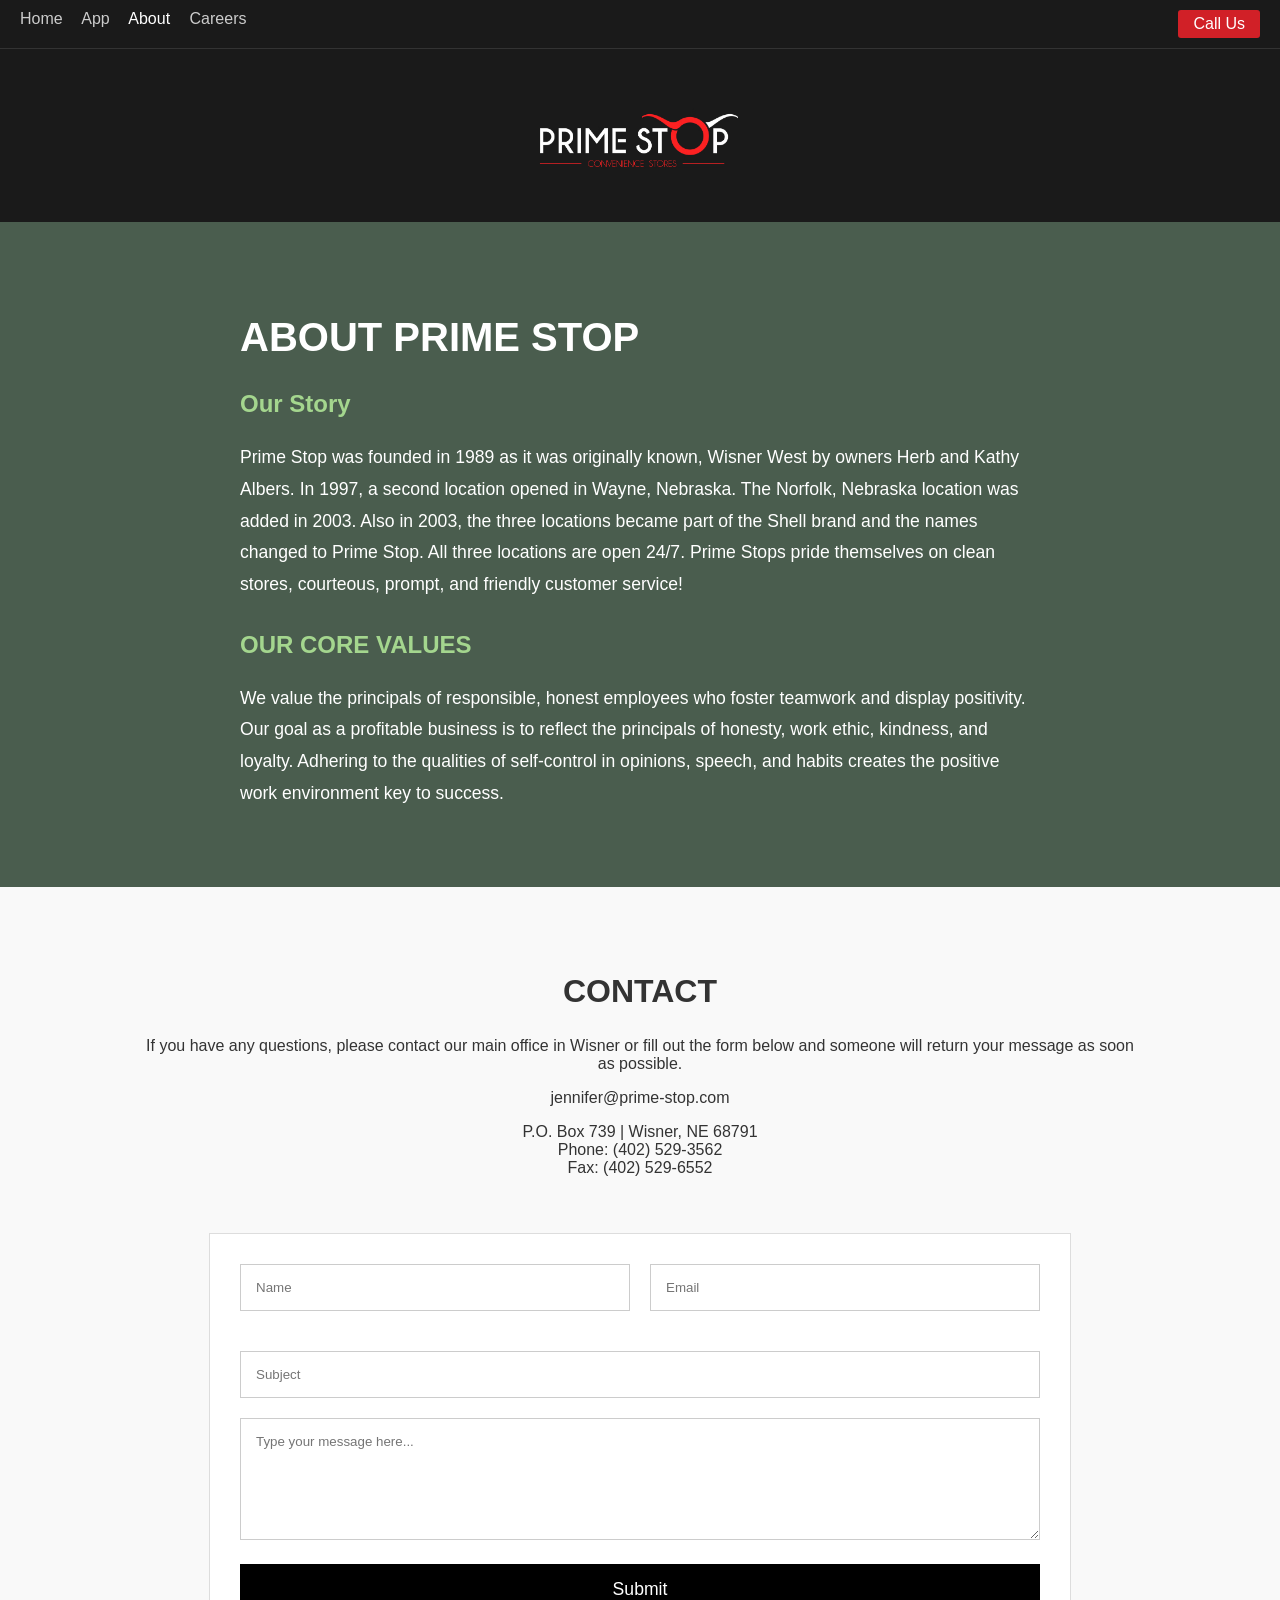
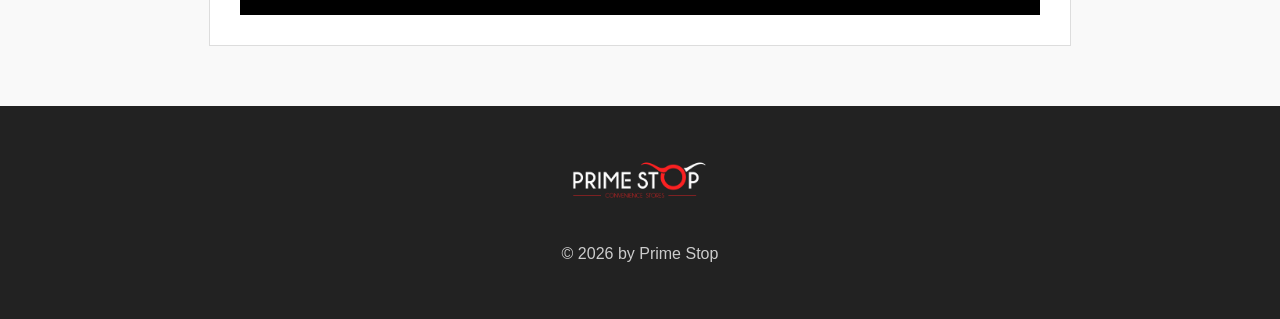
==== about.html @ 2179f8b3 "Created Prime Stop MockUp V1" ====
<!DOCTYPE html>
<html lang="en">
<head>
    <meta charset="UTF-8">
    <meta name="viewport" content="width=device-width, initial-scale=1.0">
    <title>Prime Stop - About</title>
    <link rel="stylesheet" href="about.css">
</head>
<body>
    <header>
        <div class="nav-container">
            <nav class="nav-links">
                <a href="index.html">Home</a>
                <a href="app.html">App</a>
                <a href="About.html" class="active">About</a>
                <a href="Careers.html">Careers</a>
            </nav>
            <div class="nav-right">
                <a href="#" class="btn-call">Call Us</a>
            </div>
        </div>
        <div class="logo-container" style="background-color: #1a1a1a;">
            <img src="logo.avif" alt="Logo" class="logo">
        </div>
    </header>

    <main>
        <section class="about-hero">
            <div class="about-hero-content">
                <h2>ABOUT PRIME STOP</h2>
                <h3>Our Story</h3>
                <p>Prime Stop was founded in 1989 as it was originally known, Wisner West by owners Herb and Kathy Albers. In 1997, a second location opened in Wayne, Nebraska. The Norfolk, Nebraska location was added in 2003. Also in 2003, the three locations became part of the Shell brand and the names changed to Prime Stop. All three locations are open 24/7. Prime Stops pride themselves on clean stores, courteous, prompt, and friendly customer service!</p>
                
                <h3>OUR CORE VALUES</h3>
                <p>We value the principals of responsible, honest employees who foster teamwork and display positivity. Our goal as a profitable business is to reflect the principals of honesty, work ethic, kindness, and loyalty. Adhering to the qualities of self-control in opinions, speech, and habits creates the positive work environment key to success.</p>
            </div>
        </section>

        <section class="contact-section">
            <div class="contact-info">
                <h2>CONTACT</h2>
                <p>If you have any questions, please contact our main office in Wisner or fill out the form below and someone will return your message as soon as possible.</p>
                <p>jennifer@prime-stop.com</p>
                <p>P.O. Box 739 | Wisner, NE 68791<br>Phone: (402) 529-3562<br>Fax: (402) 529-6552</p>
            </div>
            
            <div class="contact-form-container">
                <form id="aboutContactForm">
                    <div class="form-row">
                        <input type="text" id="contactName" placeholder="Name" required>
                        <input type="email" id="contactEmail" placeholder="Email" required>
                    </div>
                    <input type="text" id="contactSubject" placeholder="Subject" required>
                    <textarea id="contactMessage" placeholder="Type your message here..." rows="6" required></textarea>
                    <button type="submit" class="submit-btn">Submit</button>
                </form>
            </div>
        </section>
    </main>

    <footer>
        <img src="logo.avif" alt="Prime Stop" class="footer-logo">
        <p>© 2026 by Prime Stop</p>
    </footer>

    <script src="about.js"></script>
</body>
</html>
---- about.css ----
@import url('index.css');

.about-hero { background-color: #4a5d4e; color: white; padding: 60px 20px; background-size: cover; position: relative; }
.about-hero-content { max-width: 800px; margin: 0 auto; position: relative; z-index: 2; }
.about-hero h2 { font-size: 2.5rem; margin-bottom: 20px; }
.about-hero h3 { font-size: 1.5rem; color: #a4d68e; margin-top: 30px; }
.about-hero p { line-height: 1.8; font-size: 1.1rem; }

.contact-section { display: flex; flex-direction: column; max-width: 1000px; margin: 60px auto; padding: 0 20px; gap: 40px; align-items: center; }
.contact-info { text-align: center; }
.contact-info h2 { font-size: 2rem; }

.contact-form-container { width: 100%; max-width: 800px; background: #fff; padding: 30px; border: 1px solid #ddd; }
.form-row { display: flex; gap: 20px; margin-bottom: 20px; }
.form-row input { flex: 1; }
input, textarea { width: 100%; padding: 15px; margin-bottom: 20px; border: 1px solid #ccc; box-sizing: border-box; font-family: inherit; }
.submit-btn { background-color: #000; color: #fff; border: none; padding: 15px; width: 100%; font-size: 1.1rem; cursor: pointer; transition: 0.3s; }
.submit-btn:hover { background-color: #d12027; }
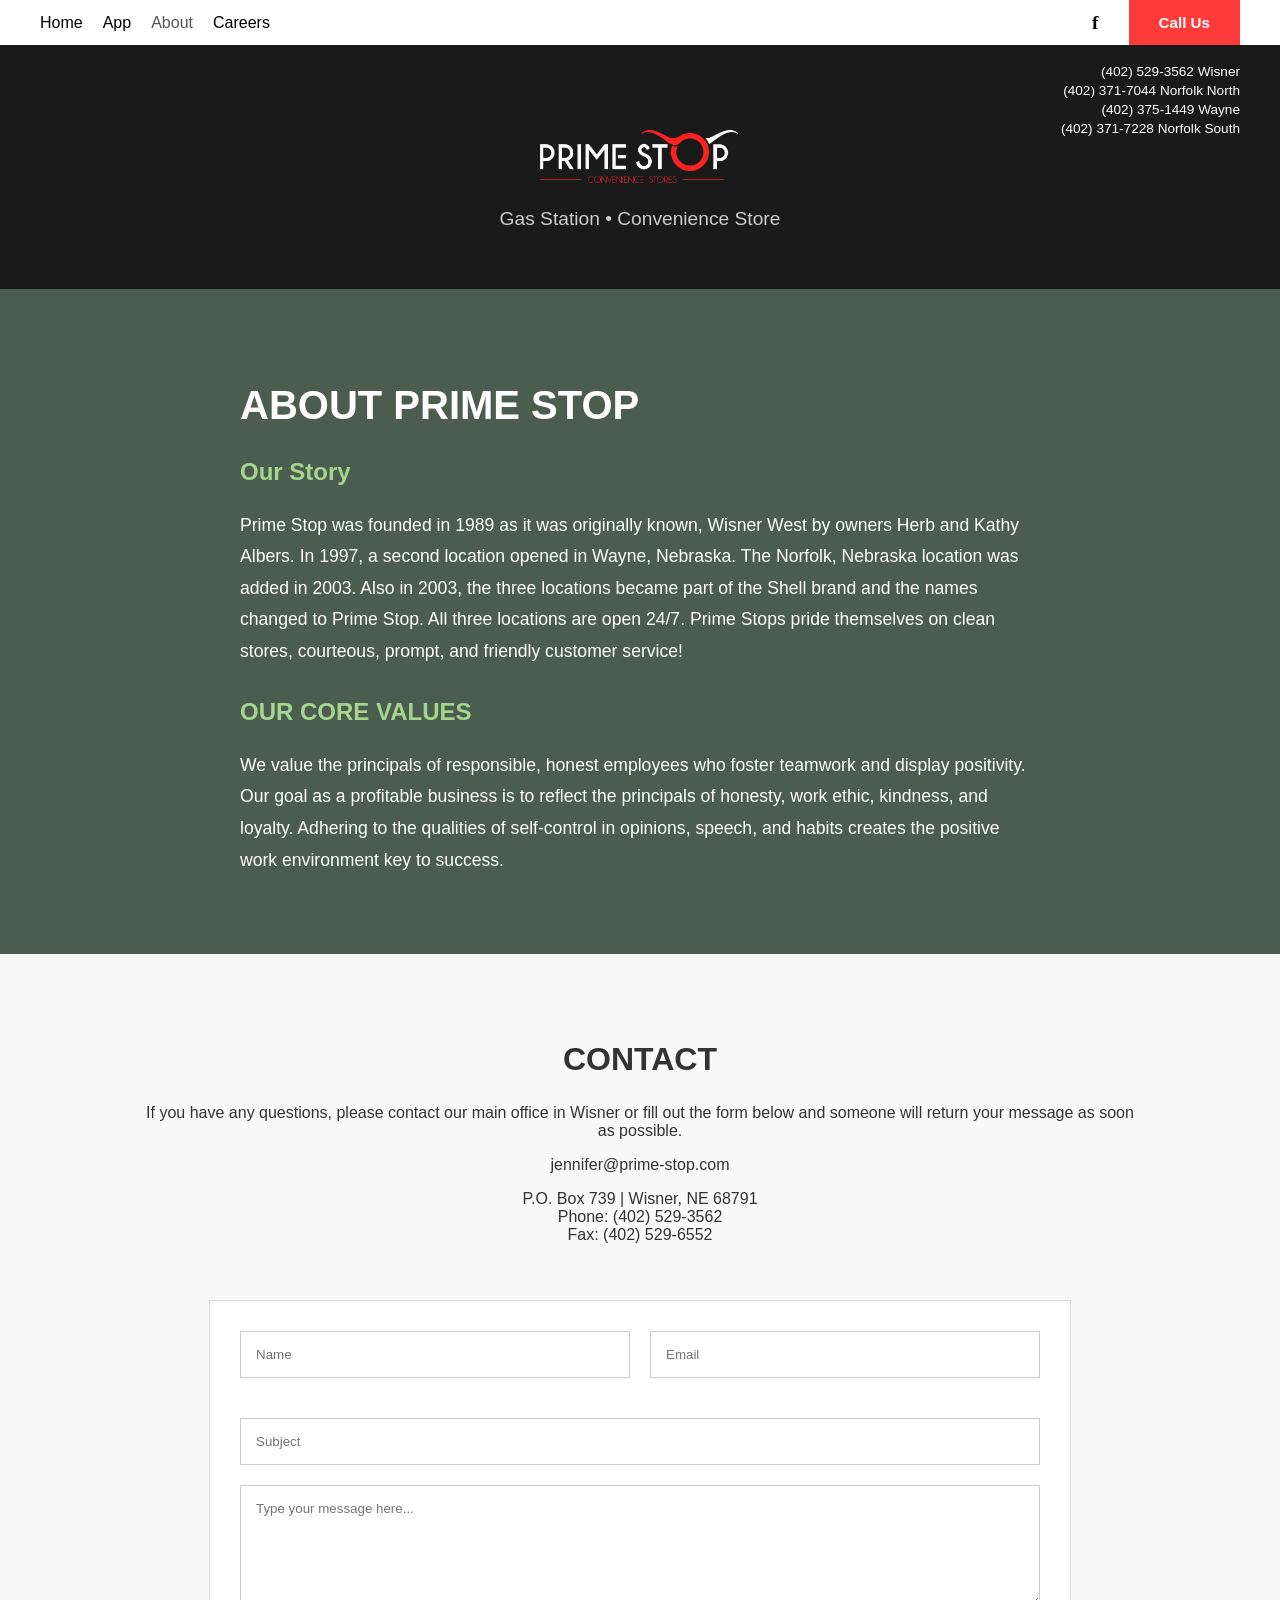
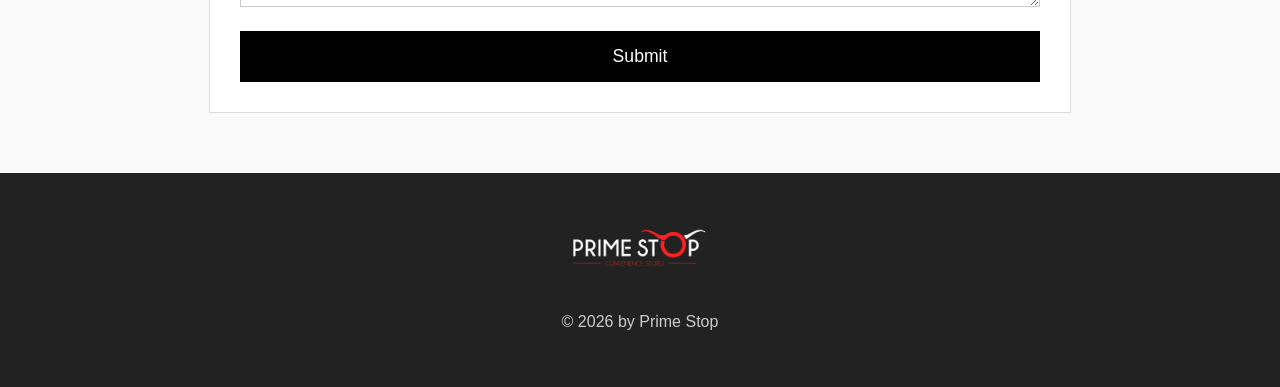
==== commit 4c66d3ba: "Made the nav match the website properly" ====
--- a/about.html
+++ b/about.html
@@ -5,22 +5,14 @@
     <meta name="viewport" content="width=device-width, initial-scale=1.0">
     <title>Prime Stop - About</title>
     <link rel="stylesheet" href="about.css">
+    <script src="nav.js"></script>
 </head>
 <body>
     <header>
-        <div class="nav-container">
-            <nav class="nav-links">
-                <a href="index.html">Home</a>
-                <a href="app.html">App</a>
-                <a href="About.html" class="active">About</a>
-                <a href="Careers.html">Careers</a>
-            </nav>
-            <div class="nav-right">
-                <a href="#" class="btn-call">Call Us</a>
-            </div>
-        </div>
+        <div id="nav-placeholder"></div>
         <div class="logo-container" style="background-color: #1a1a1a;">
             <img src="logo.avif" alt="Logo" class="logo">
+            <p>Gas Station • Convenience Store</p>
         </div>
     </header>
 
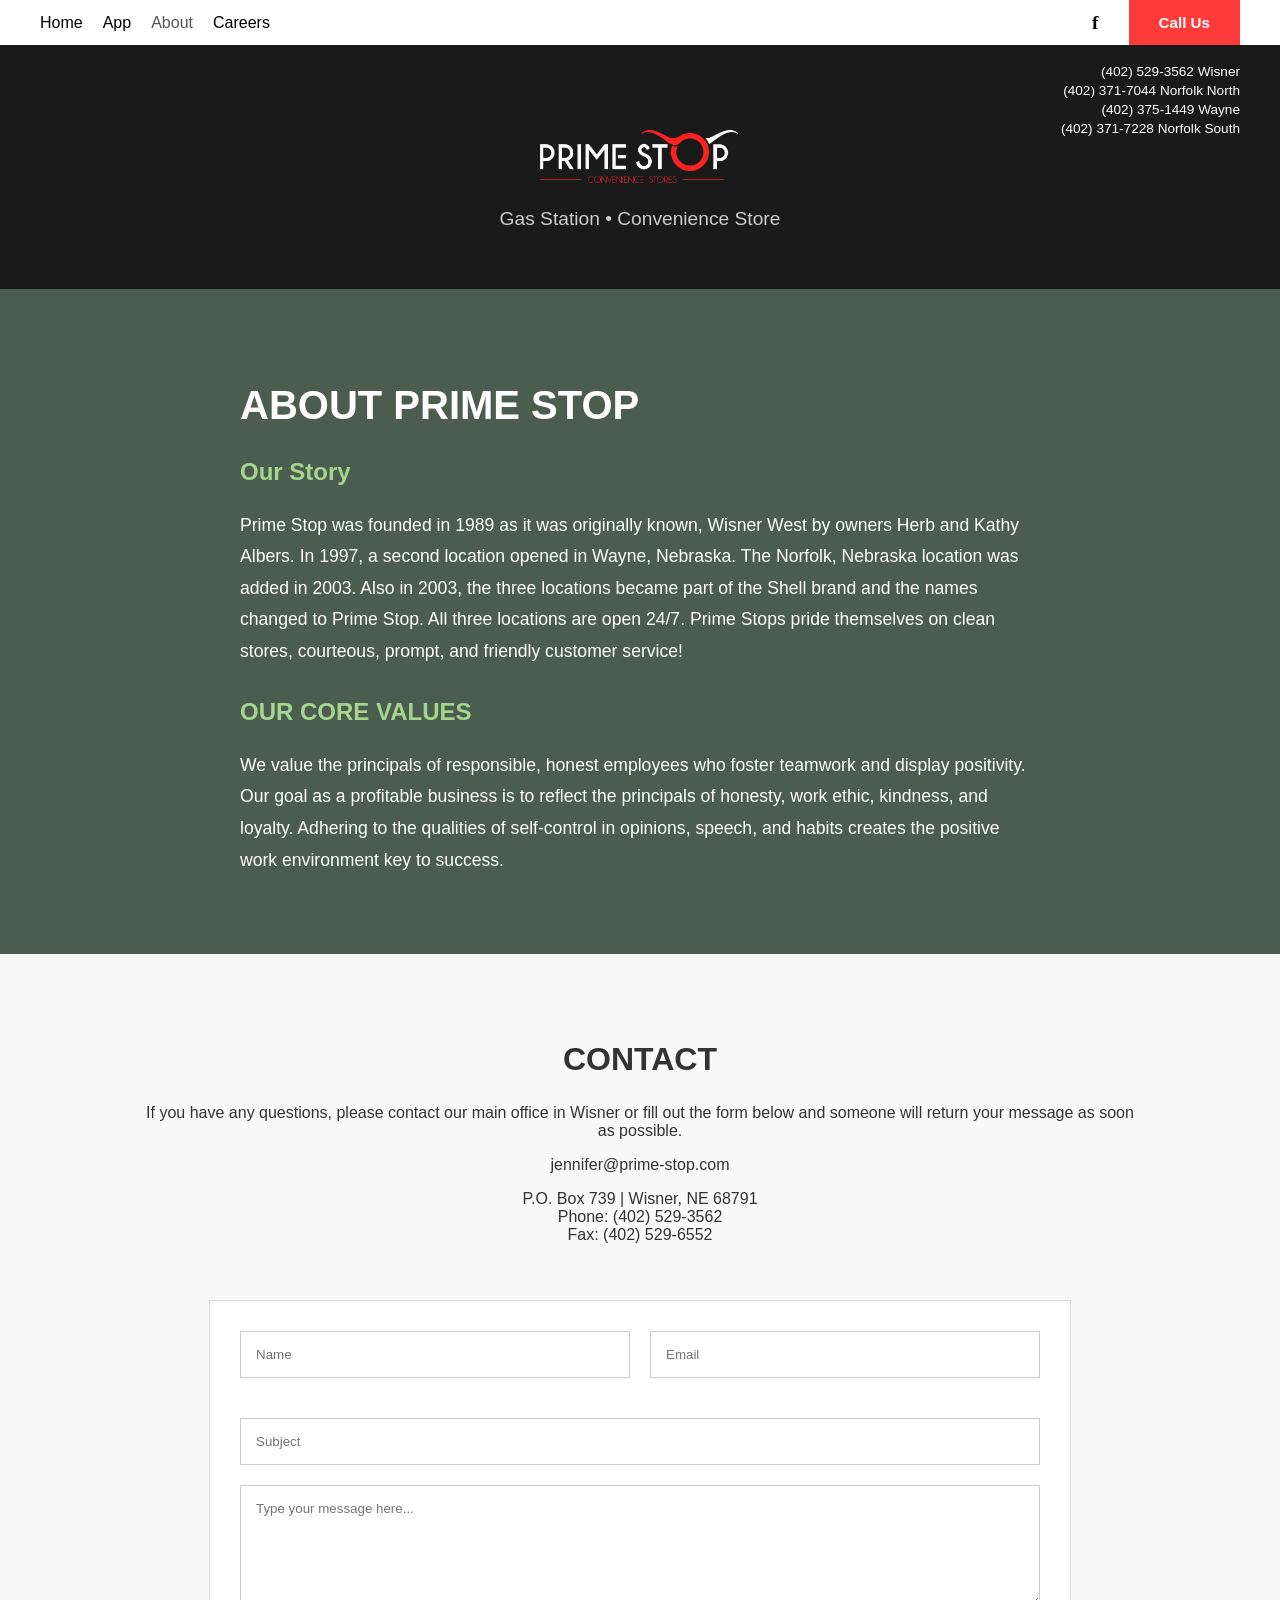
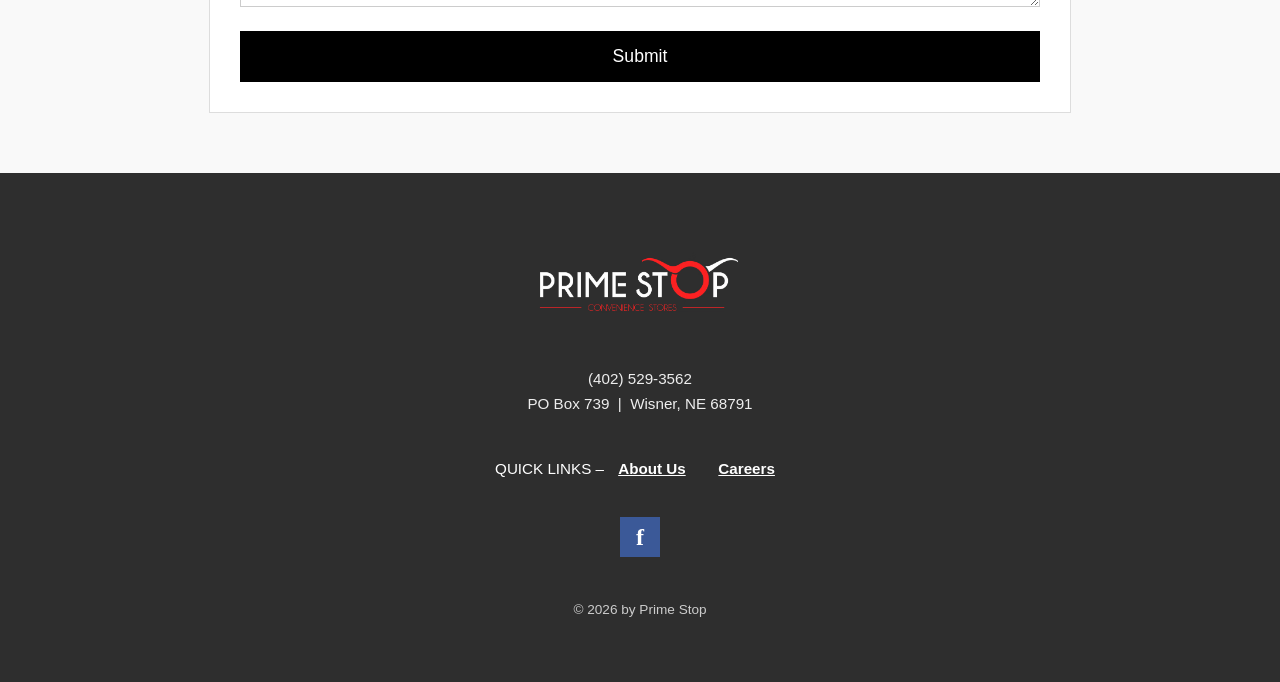
==== commit 8e98bf03: "added footer" ====
--- a/about.html
+++ b/about.html
@@ -1,12 +1,15 @@
 <!DOCTYPE html>
 <html lang="en">
+
 <head>
     <meta charset="UTF-8">
     <meta name="viewport" content="width=device-width, initial-scale=1.0">
     <title>Prime Stop - About</title>
     <link rel="stylesheet" href="about.css">
     <script src="nav.js"></script>
+    <script src="footer.js"></script>
 </head>
+
 <body>
     <header>
         <div id="nav-placeholder"></div>
@@ -21,21 +24,29 @@
             <div class="about-hero-content">
                 <h2>ABOUT PRIME STOP</h2>
                 <h3>Our Story</h3>
-                <p>Prime Stop was founded in 1989 as it was originally known, Wisner West by owners Herb and Kathy Albers. In 1997, a second location opened in Wayne, Nebraska. The Norfolk, Nebraska location was added in 2003. Also in 2003, the three locations became part of the Shell brand and the names changed to Prime Stop. All three locations are open 24/7. Prime Stops pride themselves on clean stores, courteous, prompt, and friendly customer service!</p>
-                
+                <p>Prime Stop was founded in 1989 as it was originally known, Wisner West by owners Herb and Kathy
+                    Albers. In 1997, a second location opened in Wayne, Nebraska. The Norfolk, Nebraska location was
+                    added in 2003. Also in 2003, the three locations became part of the Shell brand and the names
+                    changed to Prime Stop. All three locations are open 24/7. Prime Stops pride themselves on clean
+                    stores, courteous, prompt, and friendly customer service!</p>
+
                 <h3>OUR CORE VALUES</h3>
-                <p>We value the principals of responsible, honest employees who foster teamwork and display positivity. Our goal as a profitable business is to reflect the principals of honesty, work ethic, kindness, and loyalty. Adhering to the qualities of self-control in opinions, speech, and habits creates the positive work environment key to success.</p>
+                <p>We value the principals of responsible, honest employees who foster teamwork and display positivity.
+                    Our goal as a profitable business is to reflect the principals of honesty, work ethic, kindness, and
+                    loyalty. Adhering to the qualities of self-control in opinions, speech, and habits creates the
+                    positive work environment key to success.</p>
             </div>
         </section>
 
         <section class="contact-section">
             <div class="contact-info">
                 <h2>CONTACT</h2>
-                <p>If you have any questions, please contact our main office in Wisner or fill out the form below and someone will return your message as soon as possible.</p>
+                <p>If you have any questions, please contact our main office in Wisner or fill out the form below and
+                    someone will return your message as soon as possible.</p>
                 <p>jennifer@prime-stop.com</p>
                 <p>P.O. Box 739 | Wisner, NE 68791<br>Phone: (402) 529-3562<br>Fax: (402) 529-6552</p>
             </div>
-            
+
             <div class="contact-form-container">
                 <form id="aboutContactForm">
                     <div class="form-row">
@@ -57,4 +68,5 @@
 
     <script src="about.js"></script>
 </body>
-</html>+
+</html>
